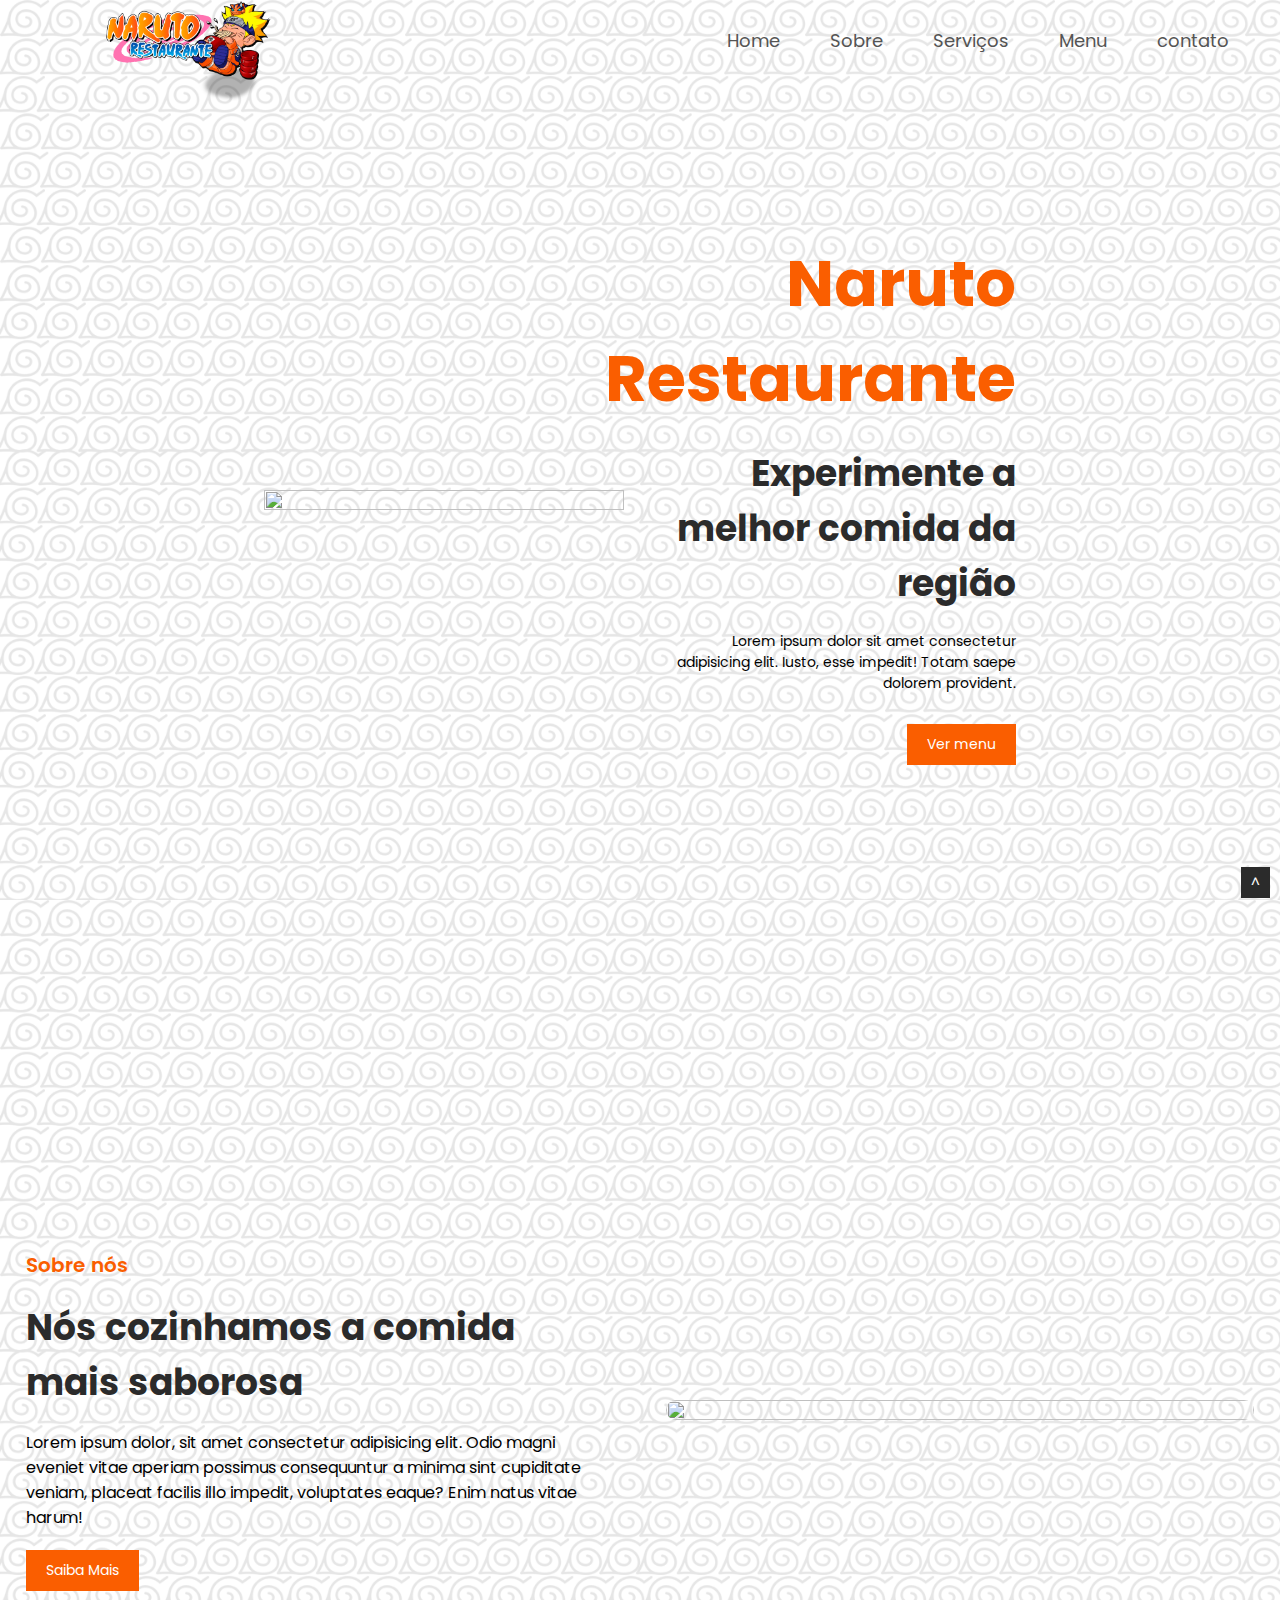
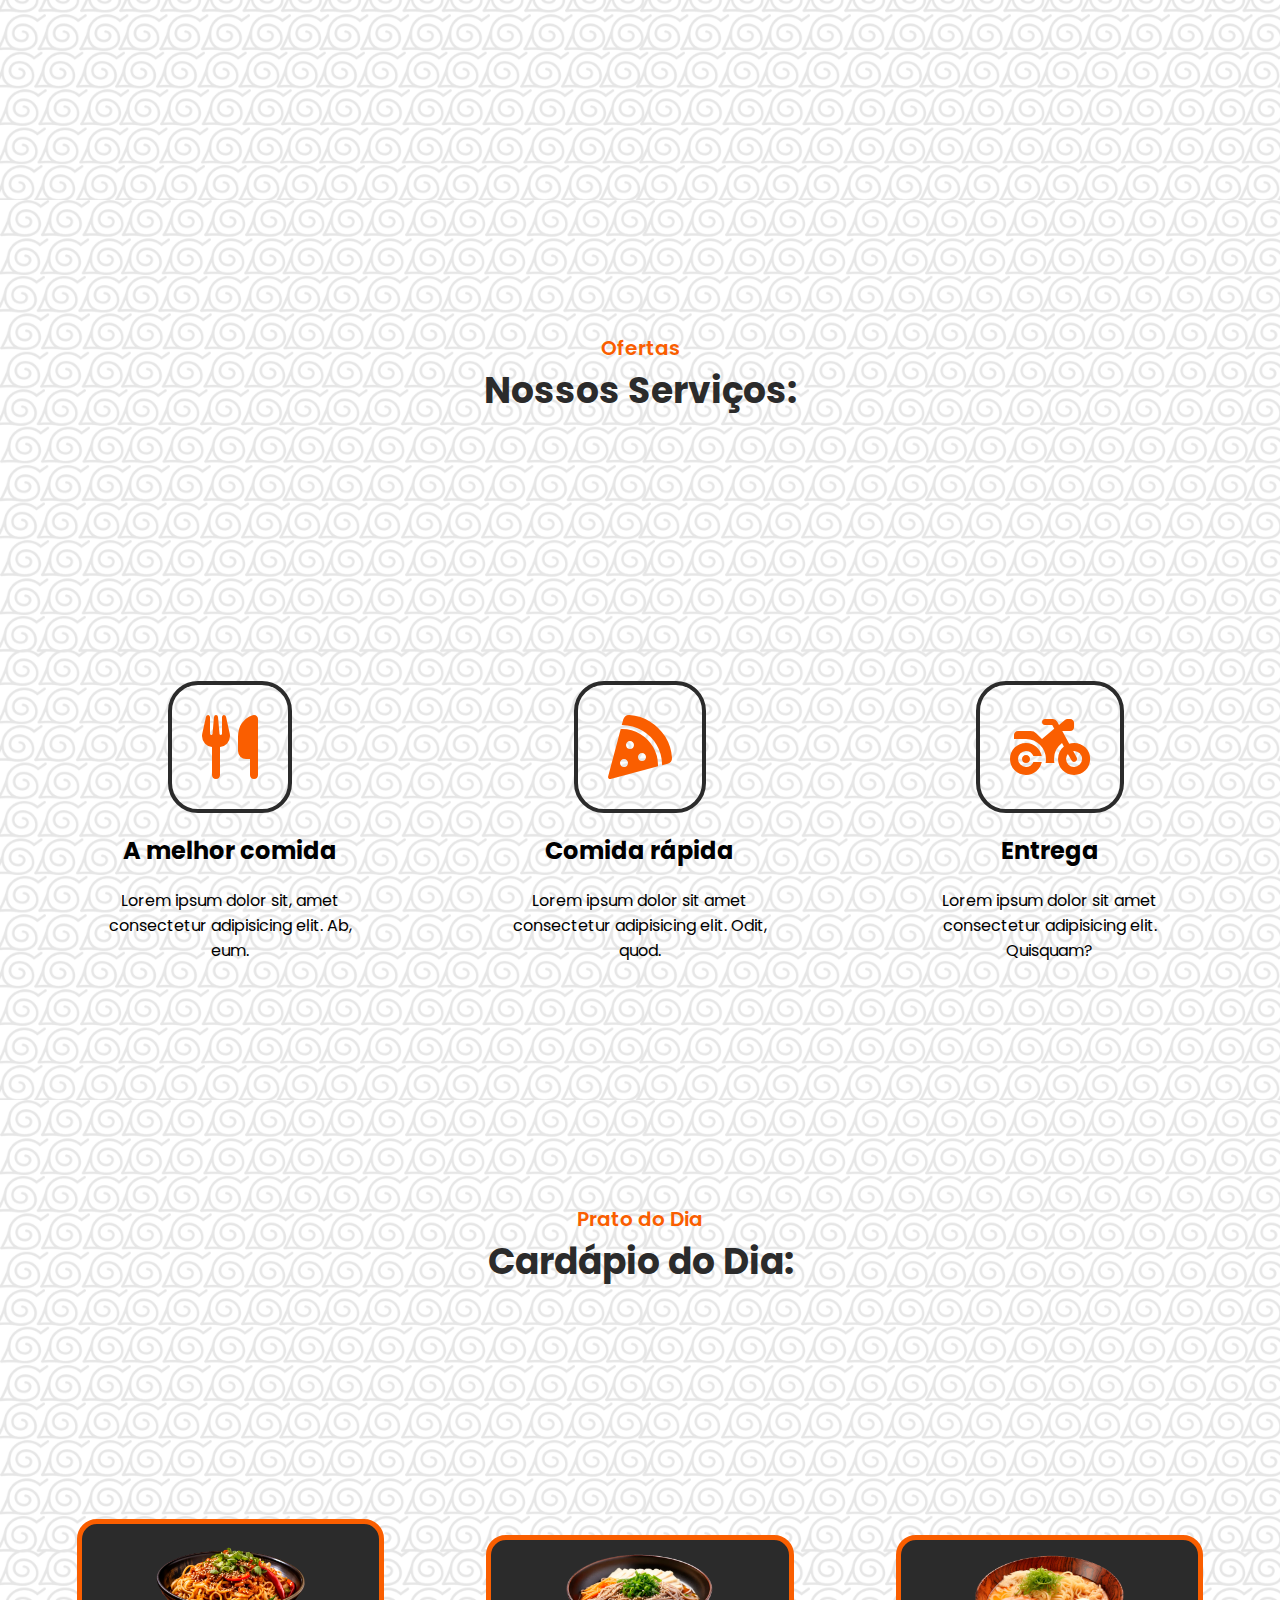
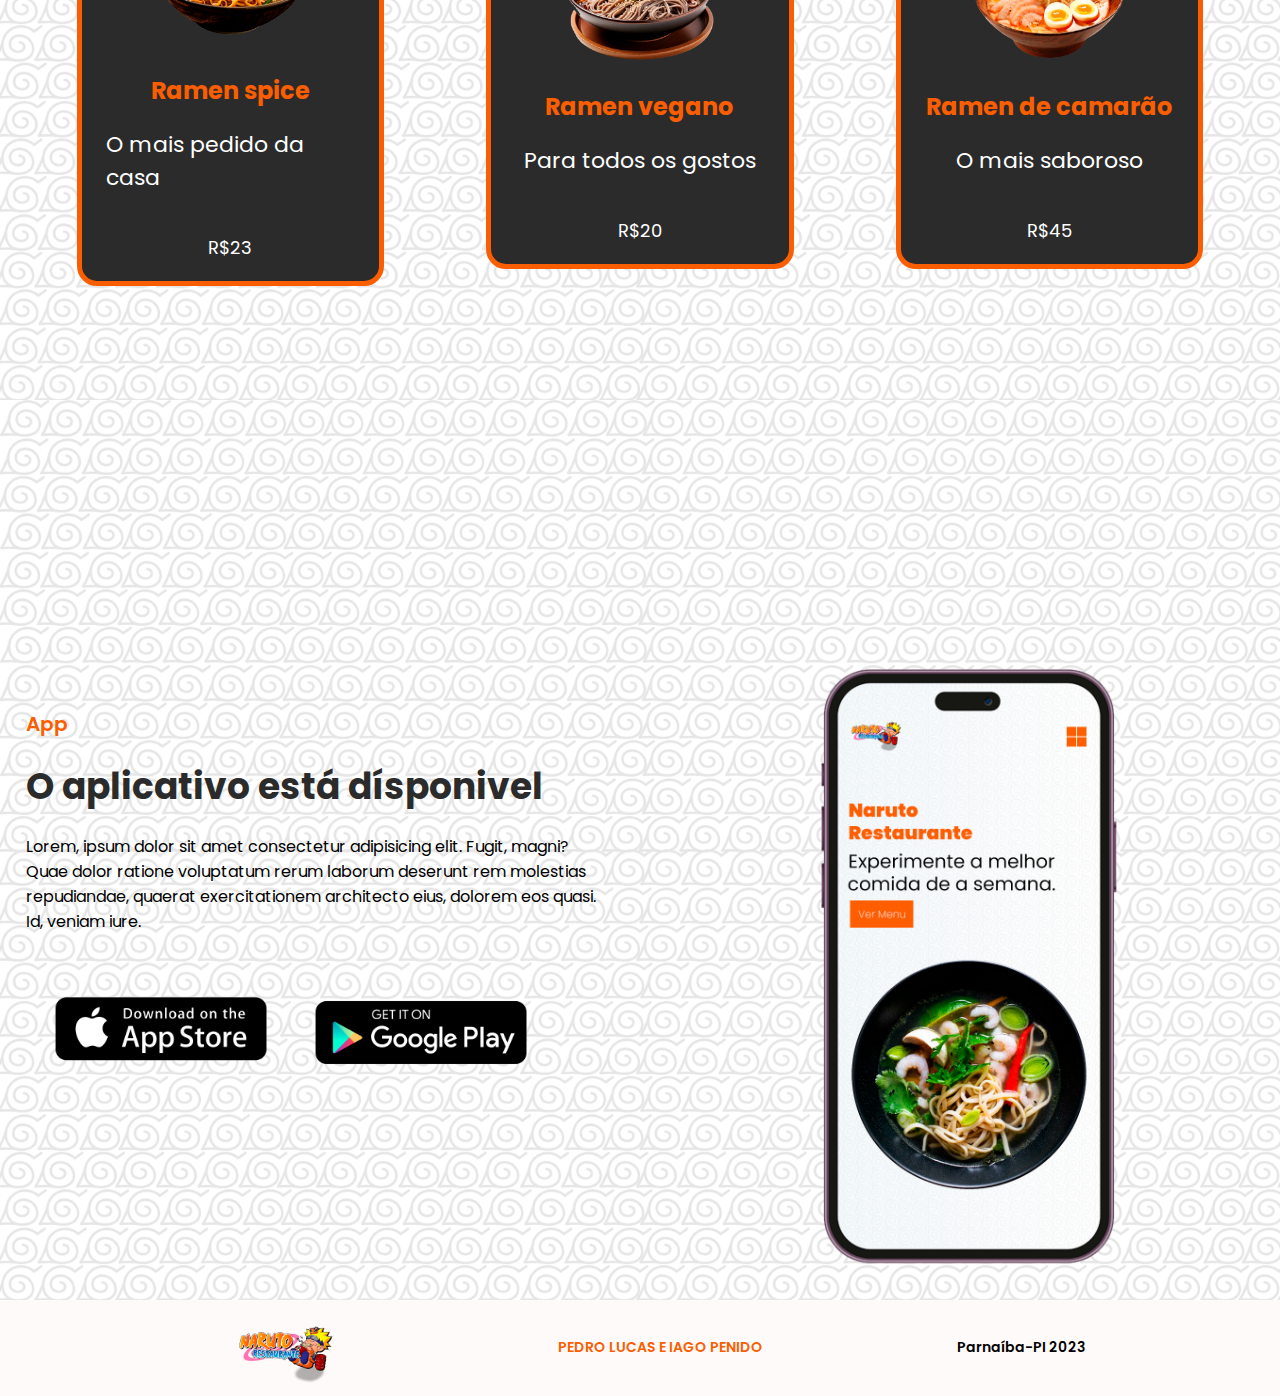
==== projeto uespi/index.html @ e23985d0 "Add files via upload" ====
<html lang="pt-BR">

<head>
    <meta charset="UTF-8">
    <meta name="viewport" content="width=device-width, initial-scale=1.0">
    <title>FOOD / FRONT</title>
    <link rel="stylesheet" href="style.css">
    <link rel="stylesheet" href="https://cdnjs.cloudflare.com/ajax/libs/font-awesome/6.1.1/css/all.min.css" </head>

<body>

    <!--aqui começa o home-->
    <header class="max-width bg" id="home">
        <div class="container">
            <div class="menu">
                <div class="logo"></div>
                <div class="desktop-menu">
                    <ul>
                        <li><a href="#home">Home</a></li>
                        <li><a href="#about">Sobre</a></li>
                        <li><a href="#service">Serviços</a></li>
                        <li><a href="#menu">Menu</a></li>
                        <li><a href="#contact">contato</a></li>
                    </ul>
                </div>
            </div>
            <div class="call">
                <div class="left">
                    <img src="image/ramen 1.png" alt="">
                </div>
                <div class="right">
                    <h1 class="color-laranja text-gd">Naruto Restaurante</h1>
                    <h2 class="color-cinza-1 text-md">Experimente a melhor comida da região</h2>
                    <p class="text-pq">Lorem ipsum dolor sit amet consectetur adipisicing elit.
                        Iusto, esse impedit! Totam saepe dolorem provident.</p>
                    <button>Ver menu</button>
                </div>
            </div>
        </div>
        <button id="back-to-top">^</button>

    </header>

    <!--aqui começa o about-->


    <section class="max-width bg" id="about">
        <div class="container">
            <div class="call">
                <div class="left">
                    <span class="text-title color-laranja">Sobre nós</span>
                    <h2 class="text-md color-cinza-1">Nós cozinhamos a comida mais saborosa</h2>
                    <p>Lorem ipsum dolor, sit amet consectetur adipisicing elit.
                        Odio magni eveniet vitae aperiam possimus consequuntur a minima sint cupiditate veniam, placeat
                        facilis illo impedit, voluptates eaque? Enim natus vitae harum!</p>
                    <button>Saiba Mais</button>
                </div>
                <div class="right">
                    <img src="image/macarrão.png" alt="">
                </div>

            </div>
        </div>
    </section>

    <!--aqui começa o service-->


    <section class="max-width bg" id="service">
        <div class="container">
            <div class="content">
                <div class="titulo">
                    <span class="text-title color-laranja">Ofertas</span>
                    <h2 class="text-md color-cinza-1">Nossos Serviços:</h2>
                </div>
                <div class="down">
                    <div class="box">
                        <i class="fa fa-cutlery text-gd color-laranja"></i>
                        <h2>A melhor comida</h2>
                        <p>Lorem ipsum dolor sit, amet consectetur adipisicing elit. Ab, eum.</p>
                    </div>
                    <div class="box">
                        <i class="fa-solid fa-pizza-slice text-gd color-laranja"></i>
                        <h2>Comida rápida</h2>
                        <p>Lorem ipsum dolor sit amet consectetur adipisicing elit. Odit, quod.</p>
                    </div>
                    <div class="box">
                        <i class="fa fa-motorcycle text-gd color-laranja"></i>
                        <h2>Entrega</h2>
                        <p>Lorem ipsum dolor sit amet consectetur adipisicing elit. Quisquam?</p>
                    </div>
                </div>
            </div>
        </div>
    </section>



    <section class="max-width bg" id="menu">
        <div class="container">
            <div class="content">
                <div class="titulo">
                    <span class="text-title color-laranja">Prato do Dia</span>
                    <h2 class="text-md color-cinza-1">Cardápio do Dia:</h2>
                </div>
                <div class="down">
                    <div class="box">
                        <img src="image/ramen-3.png" alt="">
                        <h2 class="color-laranja">Ramen spice</h2>
                        <p class="text-md">O mais pedido da casa</p>
                        <p>R$23</p>
                    </div>
                    <div class="box">
                        <img src="image/ramen-4.png" alt="">
                        <h2 class="color-laranja">Ramen vegano</h2>
                        <p class="text-md">Para todos os gostos</p>
                        <p>R$20</p>
                    </div>
                    <div class="box">
                        <img src="image/ramen-5.png" alt="">
                        <h2 class="color-laranja">Ramen de camarão</h2>
                        <p class="text-md">O mais saboroso</p>
                        <p>R$45</p>
                    </div>
                </div>
            </div>
        </div>
    </section>


    <section class="max-width bg" id="contact">
        <div class="container">
            <div class="call">
                <div class="left">
                    <span class="text-title color-laranja">App</span>
                    <h2 class="text-md color-cinza-1">O aplicativo está dísponivel</h2>
                    <p>Lorem, ipsum dolor sit amet consectetur adipisicing elit. Fugit, magni? Quae dolor ratione
                        voluptatum
                        rerum laborum deserunt rem molestias repudiandae, quaerat exercitationem architecto eius,
                        dolorem
                        eos quasi. Id, veniam iure.</p>
                    <div class="info">
                        <img src="image/appel.png" alt="">
                        <img src="image/google.png" alt="">
                    </div>
                </div>
                <div class="right">
                    <img src="image/Celular.png" alt="">
                </div>
            </div>
        </div>
    </section>

    <footer>
        <div class="container">
            <img src="image/logo.png" alt="">
            <p class="text-pq"><span class="color-laranja">PEDRO LUCAS E IAGO PENIDO</span></p>
            <p class="text-pq">Parnaíba-PI 2023</p>
        </div>
    </footer>
    <script>
        var btn = document.querySelector("#back-to-top");

        btn.addEventListener("click", function () {
            window.scrollTo(0, 0);
        })
    </script>
</body>

</html>
---- projeto uespi/style.css ----
@import url('https://fonts.googleapis.com/css2?family=Poppins:ital,wght@0,100;0,200;0,300;0,400;0,500;0,600;0,700;0,800;0,900;1,100;1,200;1,300;1,400;1,500;1,600;1,700;1,800;1,900&display=swap');*{
    margin: 0;
    padding: 0;
    box-sizing: border-box;
    font-family: 'Poppins', sans-serif;
}

html,body{
    height: 100%;
}

.max-width{
    width: 100%;
    min-height: 100vh;
}

.bg{
    background: url('image/bg.png') no-repeat;
    background-size: cover;
    height: auto;
}

.container{
    max-width: 1330px;
    margin: 0 auto;
    display: flex;
    align-items: center;
    justify-content: center;
    min-height: 100vh;
}

.menu{

    width: 100%;
    height: 80px;
    display: flex;
    align-items: center;
    justify-content: space-between;
    padding: 0 2%;

}

.logo{
    background: url(image/logo.png) no-repeat;
    background-size: contain;
    width: 300px;
    height: 170px;
    position: relative;
    z-index: 9;
}

.text-gd{
    font-size: 64px;
}

.text-md{
    font-size: 36px;
}

.text-pq{
    font-size: 14px;
}

.text-title{
    font-size: 20px;
    font-weight: 600;
}

.color-laranja{
    color: #fa5e00;
}

.color-cinza-1{
    color: #2b2b2b;
}

.color-cinza-2{
    color:#545454;
}

.call{
    display: flex;
    align-items: center;
    margin-top: 120px;
}

.left{
    width: 50%;
    min-height: 600px;
    max-height: 800px;
    display: flex;
    align-items: center;
    justify-content: center;
    padding: 0 2%;
}

.right{
    width: 50%;
    min-height: 600px;
    max-height: 800px;
    display: flex;
    align-items: center;
    justify-content: center;
    padding: 0 2%;
}

img{
    width: 100%;
    height: 100%;
    object-fit: cover;
}

button{
    padding: 10px 20px;
    background: #fa5e00;
    color: #fff;
    font-size: 14px;
    border: none;
    cursor: pointer;
    transition: 0.3s ease;
}

button:hover{
    border: 1px solid #fa5e00;
    background: #fff;
    color: #fa5e00;

}

.content{
    display: flex;
    align-items: center;
    justify-content:space-evenly;
    flex-direction: column;
    padding: 0 2%;
    width: 100%;
    min-height: 800px;
}

.down{
    display: flex;
    align-items: center;
    justify-content: space-around;
    width: 100%;
    min-height: 300px;
}

.titulo{
    width: 100%;
    min-height: 250px;
    display: flex;
    align-items: center;
    justify-content: flex-start;
    flex-direction: column;
}

.box{
    width: 25%;
    min-height: 125px;
    display: flex;
    align-items: center;
    justify-content: center;
    flex-direction: center;
    flex-direction:column;
    padding: 0 2%;
}

.info{
    display: flex;
}

.desktop-menu ul{
    display: flex;
}

.desktop-menu ul li a{
    text-decoration: none;
    color: #545454;
    font-size: 18px;
}

.desktop-menu ul li a:hover{

    color: #fa5e00;
    font-weight: 500;

}

#back-to-top{
    position: fixed;
    bottom: 2px;
    right: 10px;
    padding: 5px 10px;
    background: #2b2b2b;
}

body::-webkit-scrollbar{
    width: 12px;
}

body::-webkit-scrollbar-track{
    background: #fff;
}

body::-webkit-scrollbar-thumb{
    border-radius: 20px;
    background-color: #2b2b2b;
    border: 1px solid #fff;
}

.desktop-menu ul li{
    padding: 0 25px;
    list-style-type: none;
}

#home .container{
    flex-direction: column;
    justify-content: flex-start;
}

#home .right{
    flex-direction: column;
    align-items: flex-end;
}

#home .right h1{
    text-align: end;
}
#home .right h2{
    text-align: end;
    margin-top: 20px;
}

#home .right p{
    text-align: end;
    margin-top: 20px;
}

#home .right button{
    margin-top: 30px;
}

#about .left{
    flex-direction: column;
    align-items: flex-start;
}

#about .left span{
    margin-top: 20px;
}

#about .left h2{
    margin-top: 20px;
}

#about .left p{
    margin-top: 20px;
}

#about .left button{
    margin-top: 20px;
}

#about .left button{
    margin-top: 20px;
}

#about .right img{
    border-radius: 30px;
}

#service .box i{
    border: 4px solid #2b2b2b;
    border-radius: 30px;
    padding: 30px;
    margin-top: 10px;
}

#service .box h2{
    margin-top: 20px;
    text-align: center;
}

#service .box p{
    margin-top: 20px;
    text-align: center;
}

#menu .box{
    background: #2b2b2b;
    border-radius: 20px;
    margin: 10px;
    border: 5px solid #fa5e00;
}

#menu .box img{
    width: 80%;
    height: auto;
    margin-top: 5px;

}
#menu .box h2{
    margin-top: 20px;
}

#menu .box p{
    margin-top: 20px;
    font-size: 18px;
    color: #fff;
    margin-bottom: 20px;
}

#menu .box .text-md{
    font-size: 22px;
}

#contact .left{
    flex-direction: column;
    align-items: flex-start;
}

#contact .left h2{
    margin-top: 20px;
}

#contact .left p{
    margin-top: 20px;
}

#contact .left .info img{
    width: 250px;
    margin-top: 20px;
    margin-left: 10px;
    cursor: pointer;
}

#contact .right img{
    width: 80%;
    height: auto;
    margin-top: 120px;
}

footer .container{
    width: 100%;
    min-height: 80px;
    display: flex;
    align-items: center;
    justify-content: space-evenly;
    background: #fffafa;
}

footer .container img{
    width: 170px;
    object-fit: contain;
}

footer .container p{
    font-weight: 600;
}
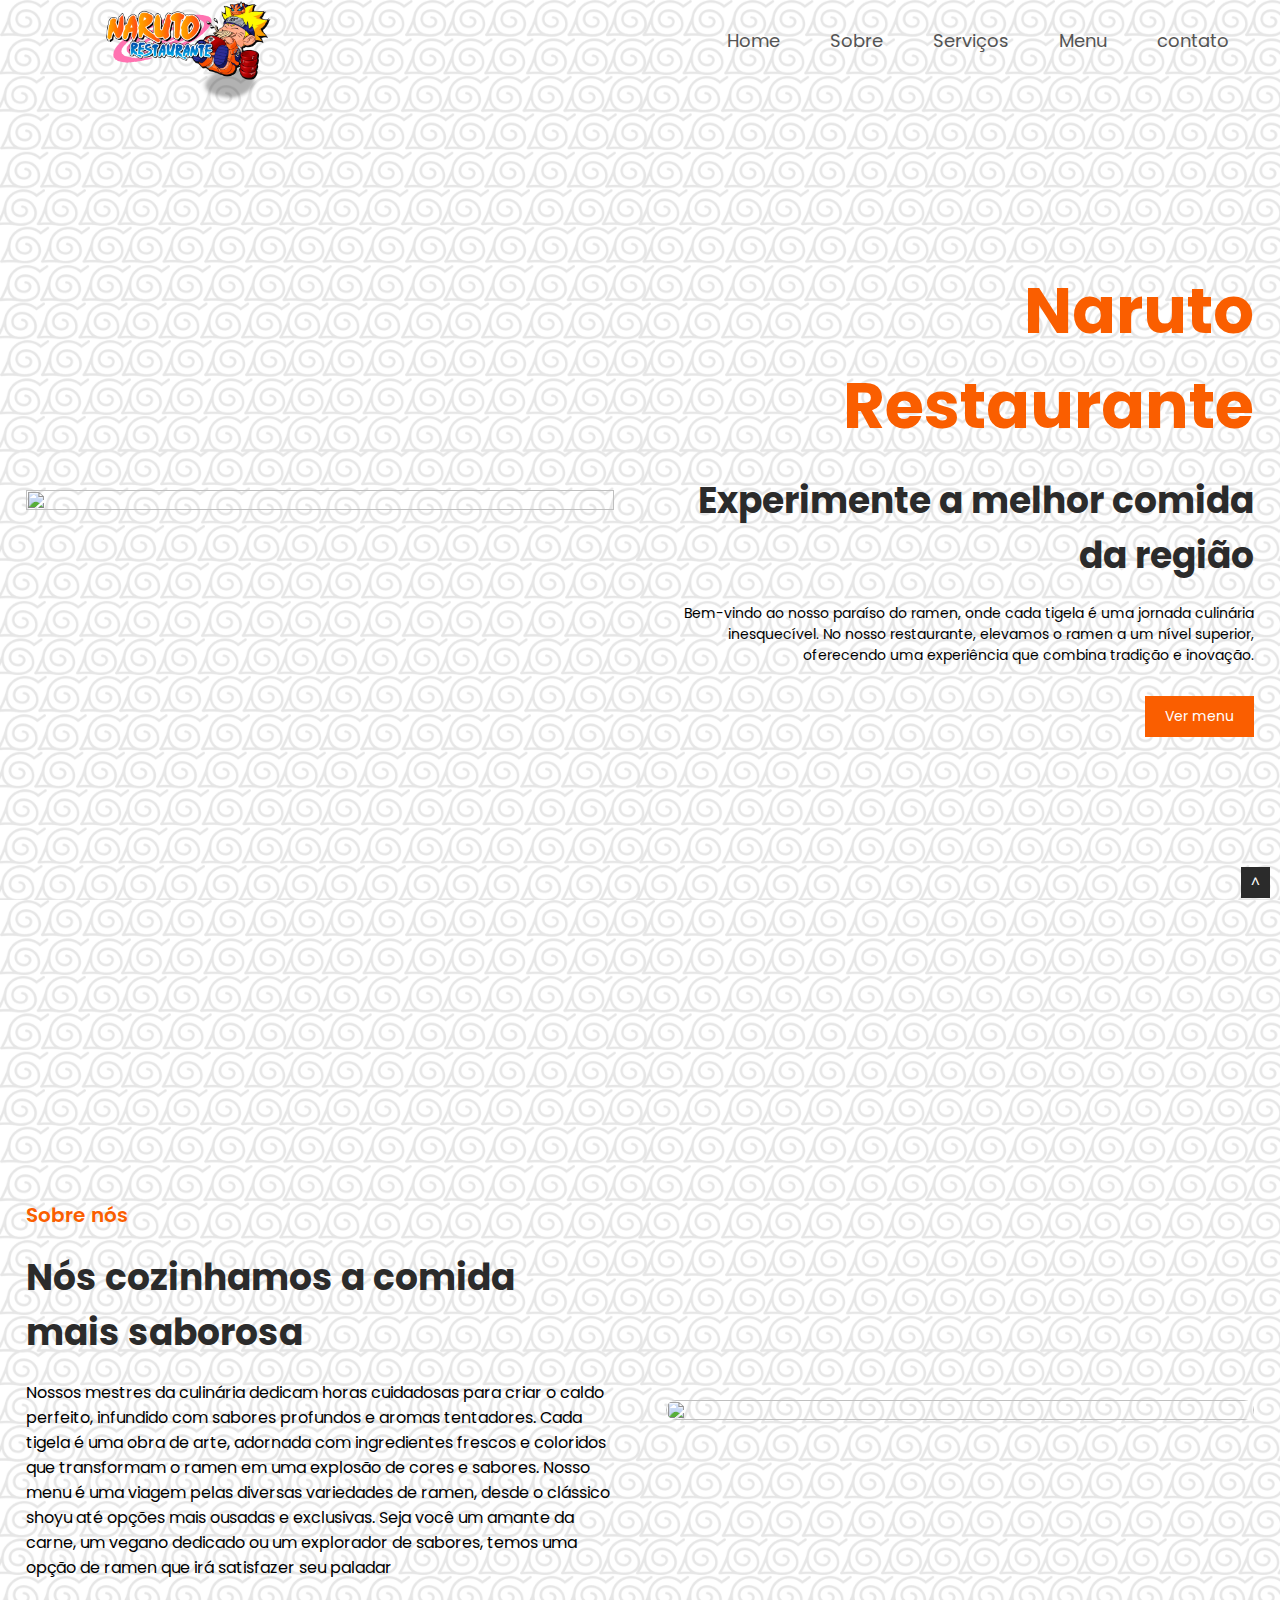
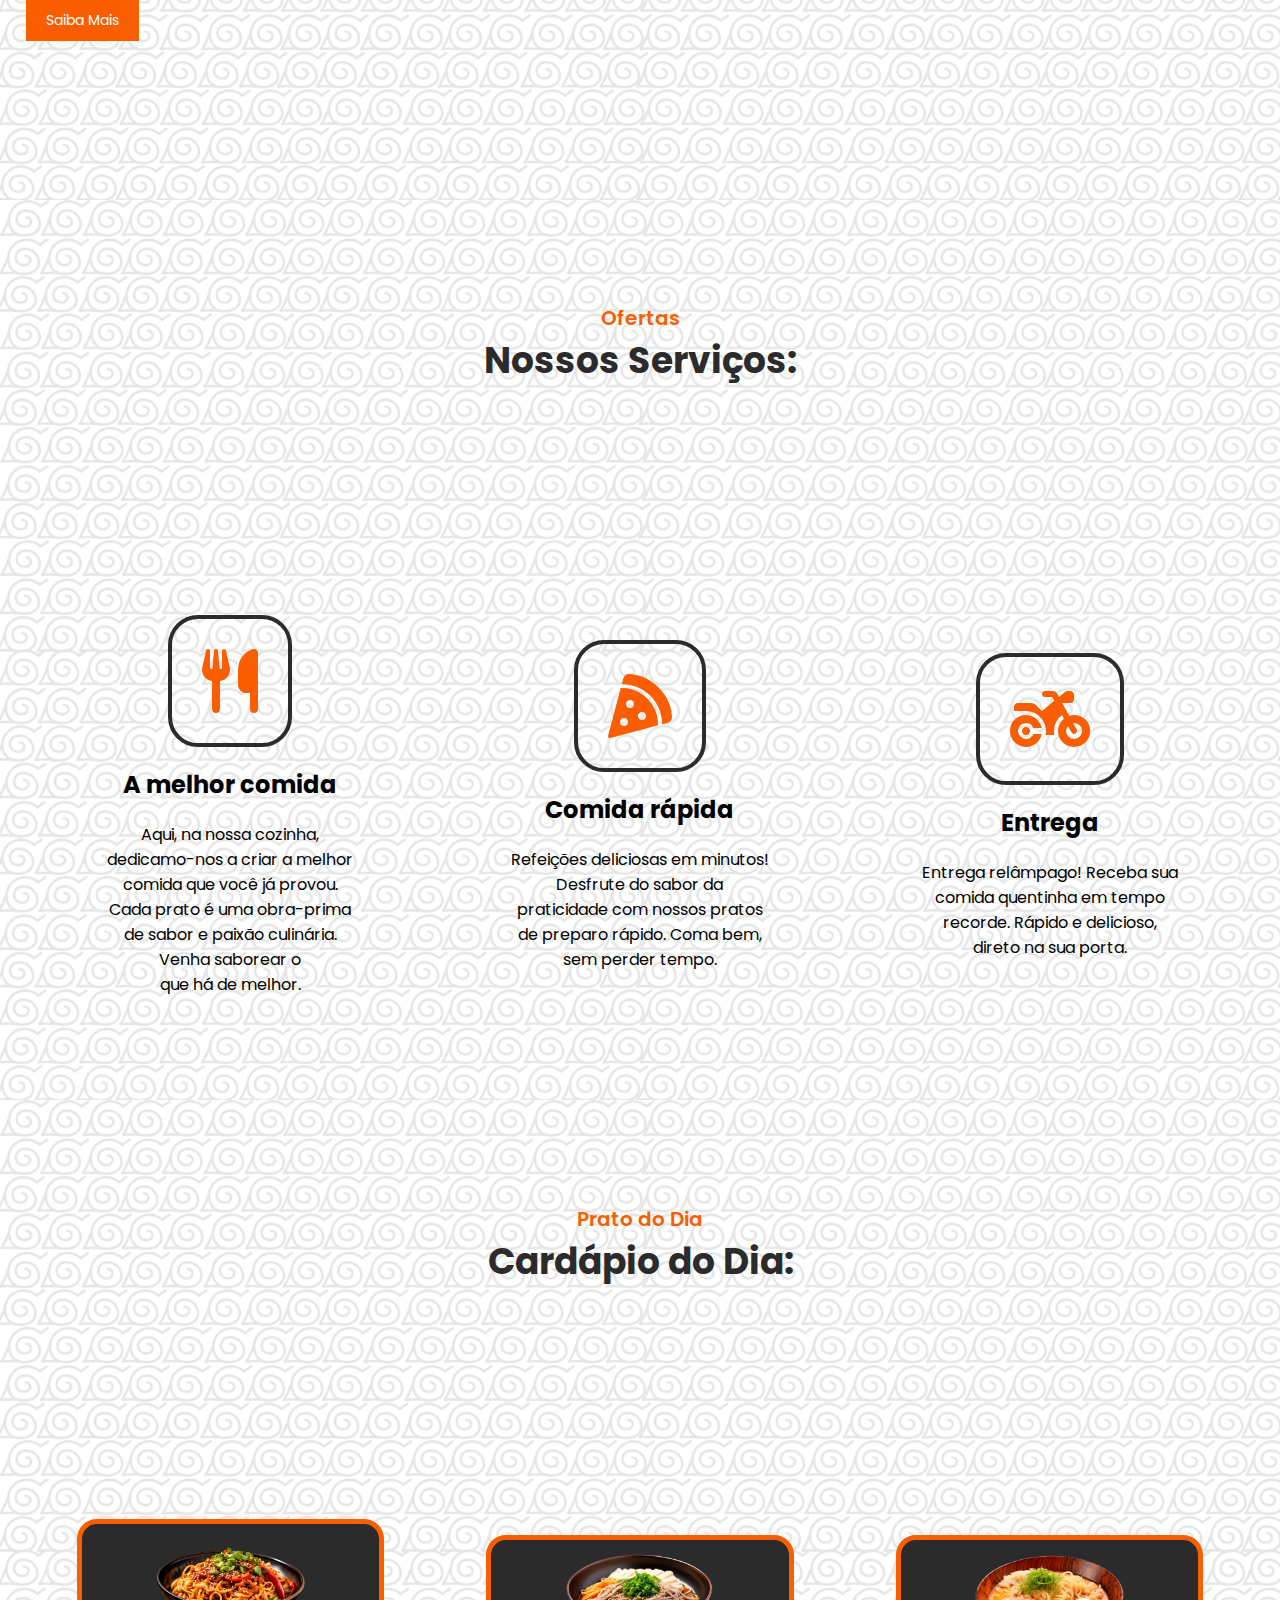
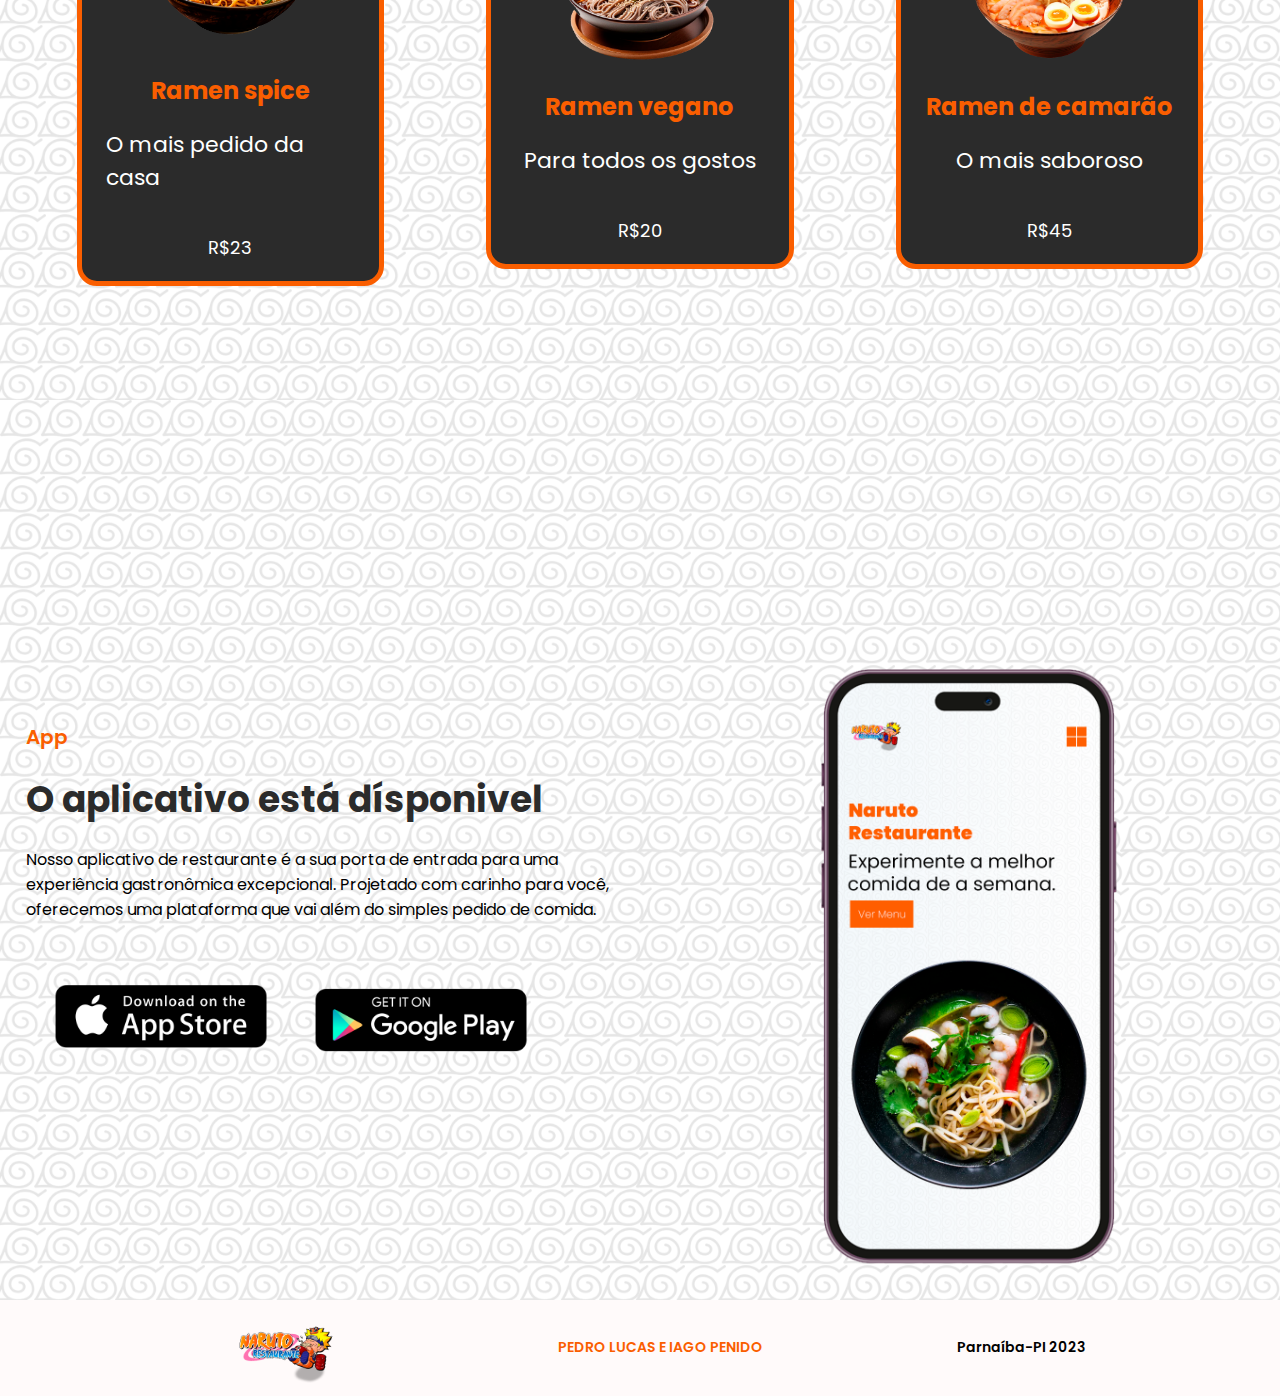
==== commit f29632af: "Add files via upload" ====
--- a/projeto uespi/index.html
+++ b/projeto uespi/index.html
@@ -23,6 +23,17 @@
                         <li><a href="#contact">contato</a></li>
                     </ul>
                 </div>
+
+                <div class="mobile-menu" onclick="myFunction()">
+                    <i class="fa-solid fa-bars"></i>
+                    <ul id="myLinks">
+                        <li><a href="#home">Home</a></li>
+                        <li><a href="#about">Sobre</a></li>
+                        <li><a href="#service">Serviços</a></li>
+                        <li><a href="#menu">Menu</a></li>
+                        <li><a href="#contact">contato</a></li>
+                    </ul>
+                </div>
             </div>
             <div class="call">
                 <div class="left">
@@ -31,9 +42,10 @@
                 <div class="right">
                     <h1 class="color-laranja text-gd">Naruto Restaurante</h1>
                     <h2 class="color-cinza-1 text-md">Experimente a melhor comida da região</h2>
-                    <p class="text-pq">Lorem ipsum dolor sit amet consectetur adipisicing elit.
-                        Iusto, esse impedit! Totam saepe dolorem provident.</p>
-                    <button>Ver menu</button>
+                    <p class="text-pq">Bem-vindo ao nosso paraíso do ramen, onde cada tigela é uma jornada culinária
+                        inesquecível. No nosso restaurante, elevamos o ramen a um nível superior, oferecendo uma
+                        experiência que combina tradição e inovação.</p>
+                    <a href="index-2.html"><button>Ver menu</button></a>
                 </div>
             </div>
         </div>
@@ -50,9 +62,13 @@
                 <div class="left">
                     <span class="text-title color-laranja">Sobre nós</span>
                     <h2 class="text-md color-cinza-1">Nós cozinhamos a comida mais saborosa</h2>
-                    <p>Lorem ipsum dolor, sit amet consectetur adipisicing elit.
-                        Odio magni eveniet vitae aperiam possimus consequuntur a minima sint cupiditate veniam, placeat
-                        facilis illo impedit, voluptates eaque? Enim natus vitae harum!</p>
+                    <p>Nossos mestres da culinária dedicam horas cuidadosas para criar o caldo perfeito, infundido com
+                        sabores profundos e aromas tentadores. Cada tigela é uma obra de arte, adornada com ingredientes
+                        frescos e coloridos que transformam o ramen em uma explosão de cores e sabores.
+
+                        Nosso menu é uma viagem pelas diversas variedades de ramen, desde o clássico shoyu até opções
+                        mais ousadas e exclusivas. Seja você um amante da carne, um vegano dedicado ou um explorador de
+                        sabores, temos uma opção de ramen que irá satisfazer seu paladar</p>
                     <button>Saiba Mais</button>
                 </div>
                 <div class="right">
@@ -77,17 +93,20 @@
                     <div class="box">
                         <i class="fa fa-cutlery text-gd color-laranja"></i>
                         <h2>A melhor comida</h2>
-                        <p>Lorem ipsum dolor sit, amet consectetur adipisicing elit. Ab, eum.</p>
+                        <p>Aqui, na nossa cozinha, dedicamo-nos a criar a melhor comida que você já provou. Cada prato é
+                            uma obra-prima de sabor e paixão culinária. Venha saborear o que há de melhor.</p>
                     </div>
                     <div class="box">
                         <i class="fa-solid fa-pizza-slice text-gd color-laranja"></i>
                         <h2>Comida rápida</h2>
-                        <p>Lorem ipsum dolor sit amet consectetur adipisicing elit. Odit, quod.</p>
+                        <p>Refeições deliciosas em minutos! Desfrute do sabor da praticidade com nossos pratos de
+                            preparo rápido. Coma bem, sem perder tempo.</p>
                     </div>
                     <div class="box">
                         <i class="fa fa-motorcycle text-gd color-laranja"></i>
                         <h2>Entrega</h2>
-                        <p>Lorem ipsum dolor sit amet consectetur adipisicing elit. Quisquam?</p>
+                        <p> Entrega relâmpago! Receba sua comida quentinha em tempo recorde. Rápido e delicioso,
+                            direto na sua porta.</p>
                     </div>
                 </div>
             </div>
@@ -134,11 +153,10 @@
                 <div class="left">
                     <span class="text-title color-laranja">App</span>
                     <h2 class="text-md color-cinza-1">O aplicativo está dísponivel</h2>
-                    <p>Lorem, ipsum dolor sit amet consectetur adipisicing elit. Fugit, magni? Quae dolor ratione
-                        voluptatum
-                        rerum laborum deserunt rem molestias repudiandae, quaerat exercitationem architecto eius,
-                        dolorem
-                        eos quasi. Id, veniam iure.</p>
+                    <p>Nosso aplicativo de restaurante é a sua porta de entrada para uma experiência gastronômica
+                        excepcional. Projetado com carinho para você, oferecemos uma plataforma que vai além do simples
+                        pedido de comida.
+                    </p>
                     <div class="info">
                         <img src="image/appel.png" alt="">
                         <img src="image/google.png" alt="">
@@ -150,6 +168,7 @@
             </div>
         </div>
     </section>
+
 
     <footer>
         <div class="container">
@@ -164,6 +183,15 @@
         btn.addEventListener("click", function () {
             window.scrollTo(0, 0);
         })
+
+        function myFunction() {
+            var x = document.getElementById("myLinks")
+            if (x.style.display === "block") {
+                x.style.display = "none"
+            } else {
+                x.style.display = "block"
+            }
+        }
     </script>
 </body>
 
--- a/projeto uespi/style.css
+++ b/projeto uespi/style.css
@@ -186,6 +186,46 @@
 
 }
 
+
+.mobile-menu{
+    width: 95%;
+    height: auto;
+    position: absolute;
+    top: 5px;
+    background: #dcdcdc;
+    display: none;
+}
+
+.mobile-menu i{
+    cursor: pointer;
+    position: absolute;
+    right: 25px;
+    top: 10px;
+    font-size: 23px
+}
+
+.mobile-menu ul{
+
+    display: block;
+    text-align: center;
+}
+
+.mobile-menu ul li{
+    list-style-type: none;
+    padding: 10px 0;
+}
+
+.mobile-menu ul li a{
+    text-decoration: none;
+    font-weight: 600;
+    color: #2b2b2b;
+}
+
+.mobile-menu ul li a:hover{
+    color: #fa5e00;
+}
+
+
 #back-to-top{
     position: fixed;
     bottom: 2px;
@@ -356,4 +396,177 @@
 
 footer .container p{
     font-weight: 600;
+}
+
+@media screen and (max-width: 922px){
+
+.text-gd{
+    font-size: 54px;
+}
+
+.text-md{
+    font-size: 28px;
+}
+
+.text-pq{
+    font-size: 13px;
+}
+
+.text-title{
+    font-size: 18px;
+    }
+}
+
+@media screen  and (max-width: 740px) {
+
+.desktop-menu ul{
+    display: none;
+}
+
+.mobile-menu{
+    display: block;
+
+}
+.text-gd{
+    font-size: 42px;
+
+}
+
+.text-title{
+    font-size: 16px;
+}
+
+.titulo{
+    min-height: 150px;
+}
+
+.down{
+    justify-content: space-between;
+    flex-direction: column;
+    min-height: 600px;
+}
+
+.left{
+    width: 100%;
+    min-height: 300px;
+}
+.right{
+    width: 100%;
+    min-height: 300px;
+}
+
+.box{
+    width: 95%;
+}
+
+.call{
+    flex-direction: column;
+}
+
+img{
+    width: 60%;
+}
+
+
+#home .right{
+    align-items: center;
+}
+#home .right h1{
+    text-align: center;
+
+}
+#home .right h2{
+    text-align: center;
+
+}
+#home .right p{
+    text-align: center;
+
+}
+
+#about .left{
+    align-items: center;
+}
+
+#about .left h2{
+    text-align: center;
+
+}
+
+#about .left p{
+    text-align: center;
+
+}
+
+#about .right{
+    align-items: center;
+
+}
+
+
+#menu .box img{
+    width: 25%;
+    margin-top: 20px;
+}
+
+#menu .box h2{
+    margin-top: 10px;
+}
+
+#menu .box p{
+    font-size: 18px;
+    margin-top: 5px;
+    margin-bottom: 0;
+    color: #fff;
+}
+
+#contact .right img{
+    margin-top: 60px;
+}
+footer .container{
+    justify-content: space-evenly;
+    flex-direction: column;
+    height: 150px;
+}
+footer .container p{
+    margin-top: 20px;
+}
+}
+
+@media screen and (max-width: 740px){
+.logo{
+    width: 110px;
+    top: 5px;
+}
+
+#about .right{
+    margin-top: 80px;
+}
+
+#about .right img{
+    width: 60%;
+}
+
+#menu h2{
+    font-size: 18px;
+}
+#menu .box p{
+    font-size: 14px;
+}
+#menu .box text-md{
+    font-size: 14px;
+}
+
+#service .box i{
+    border: 3px solid #2b2b2b;
+    border-radius: 25px;
+    padding: 20px;
+    margin-top: 10px;
+}
+#service .box h2{
+    font-size: 18px;
+}
+#service .box p{
+    font-size: 14px;
+}
 }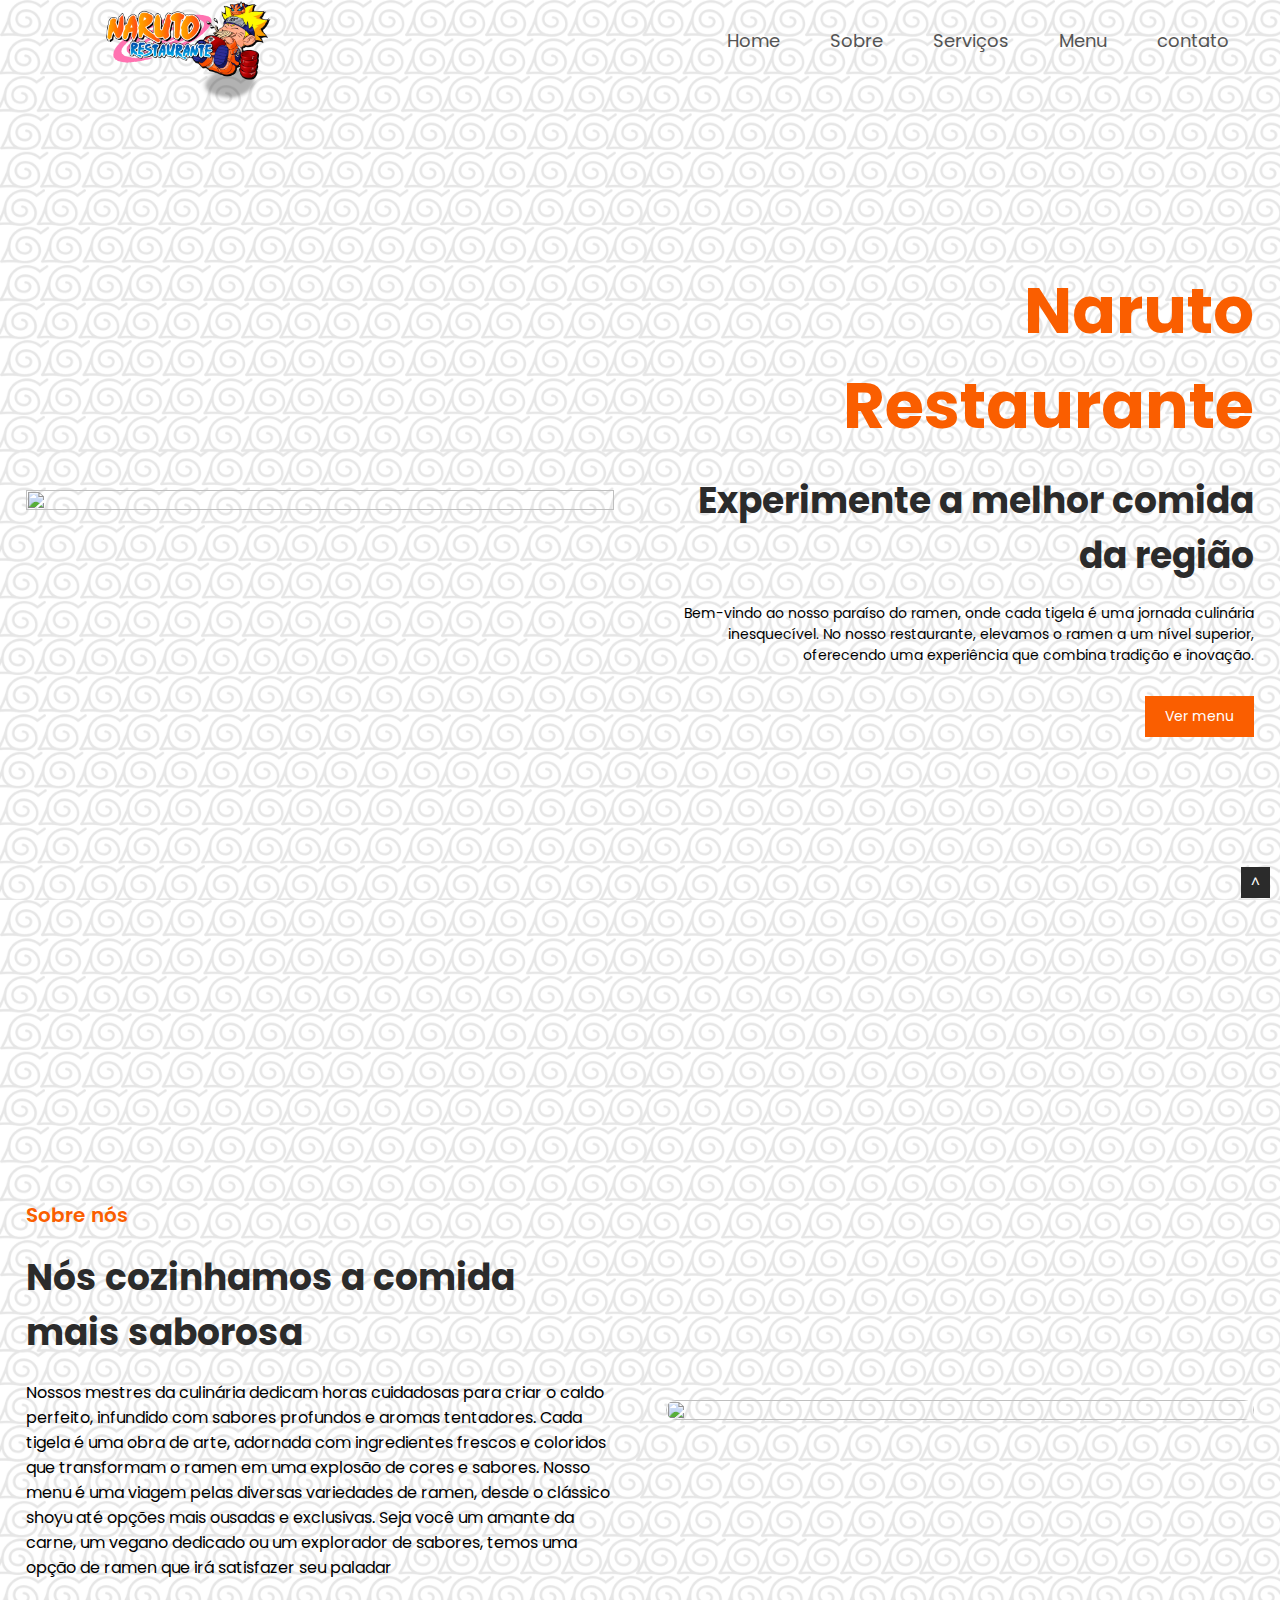
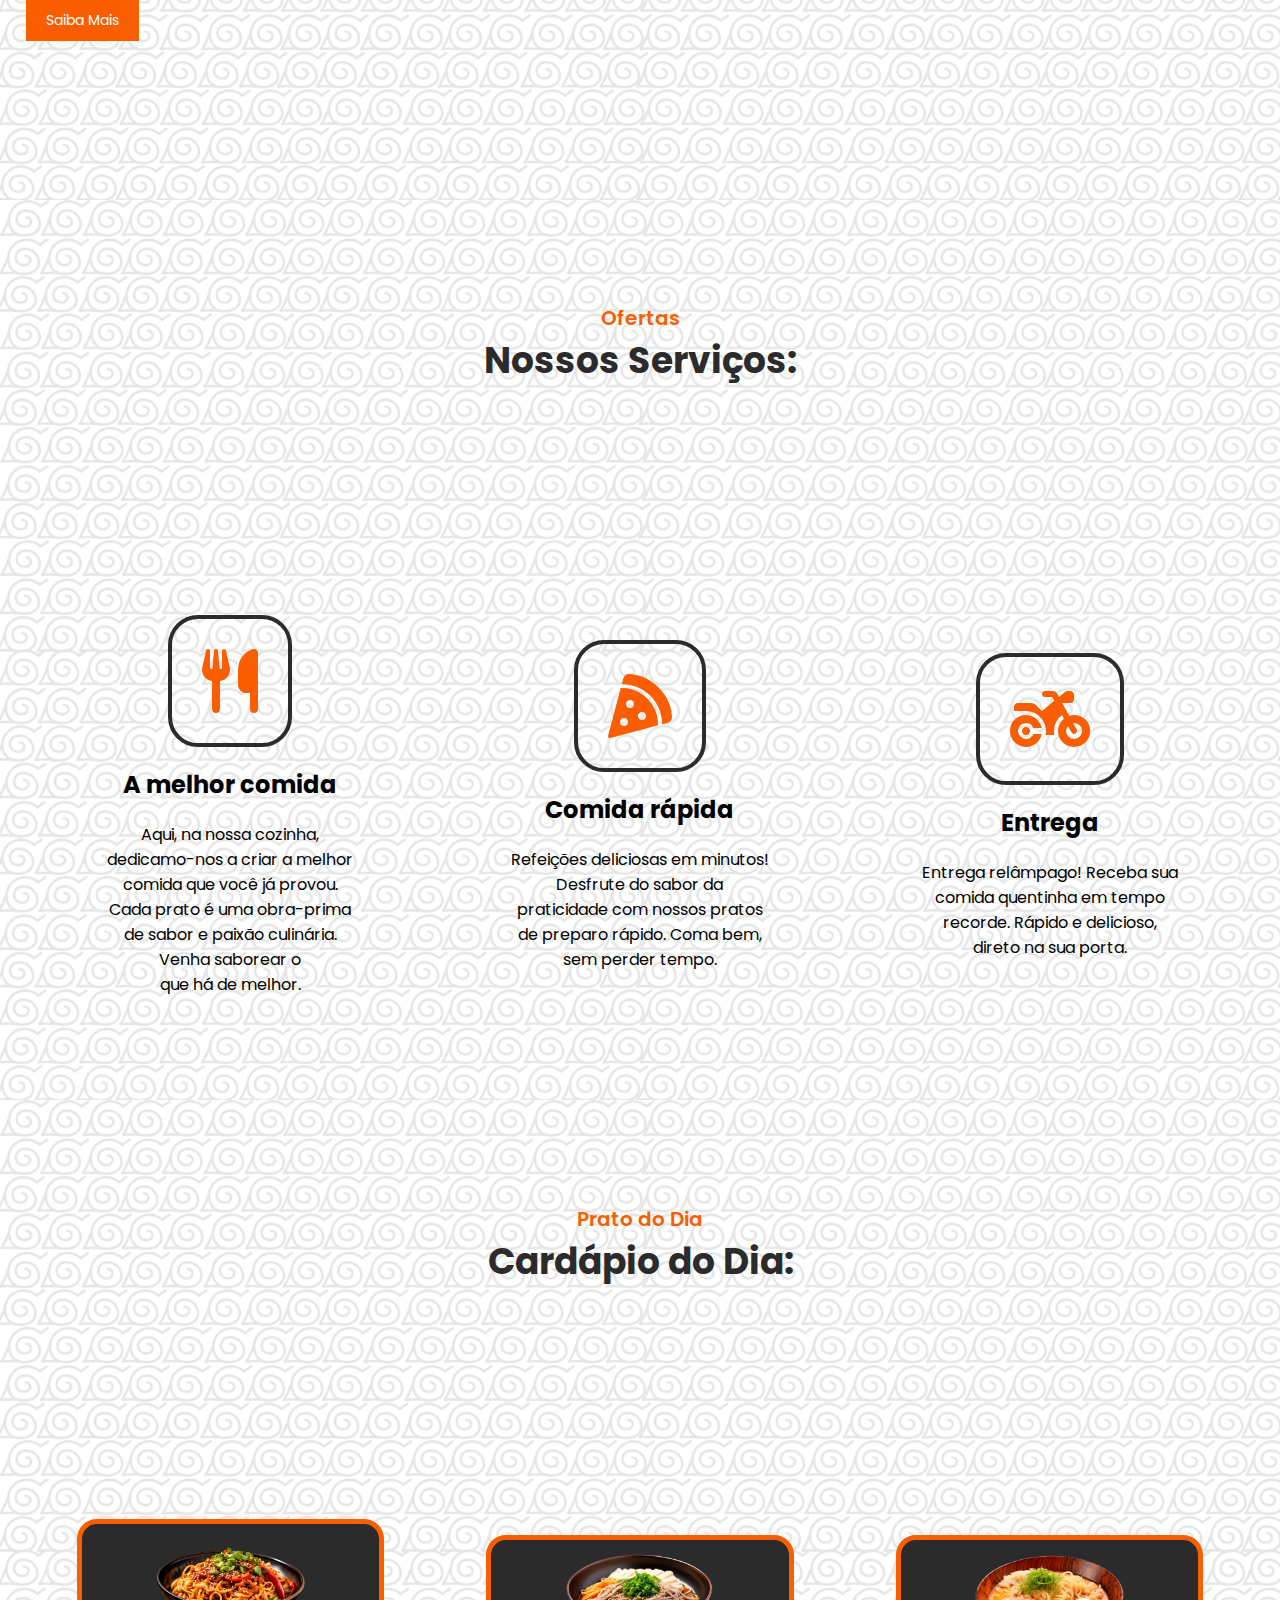
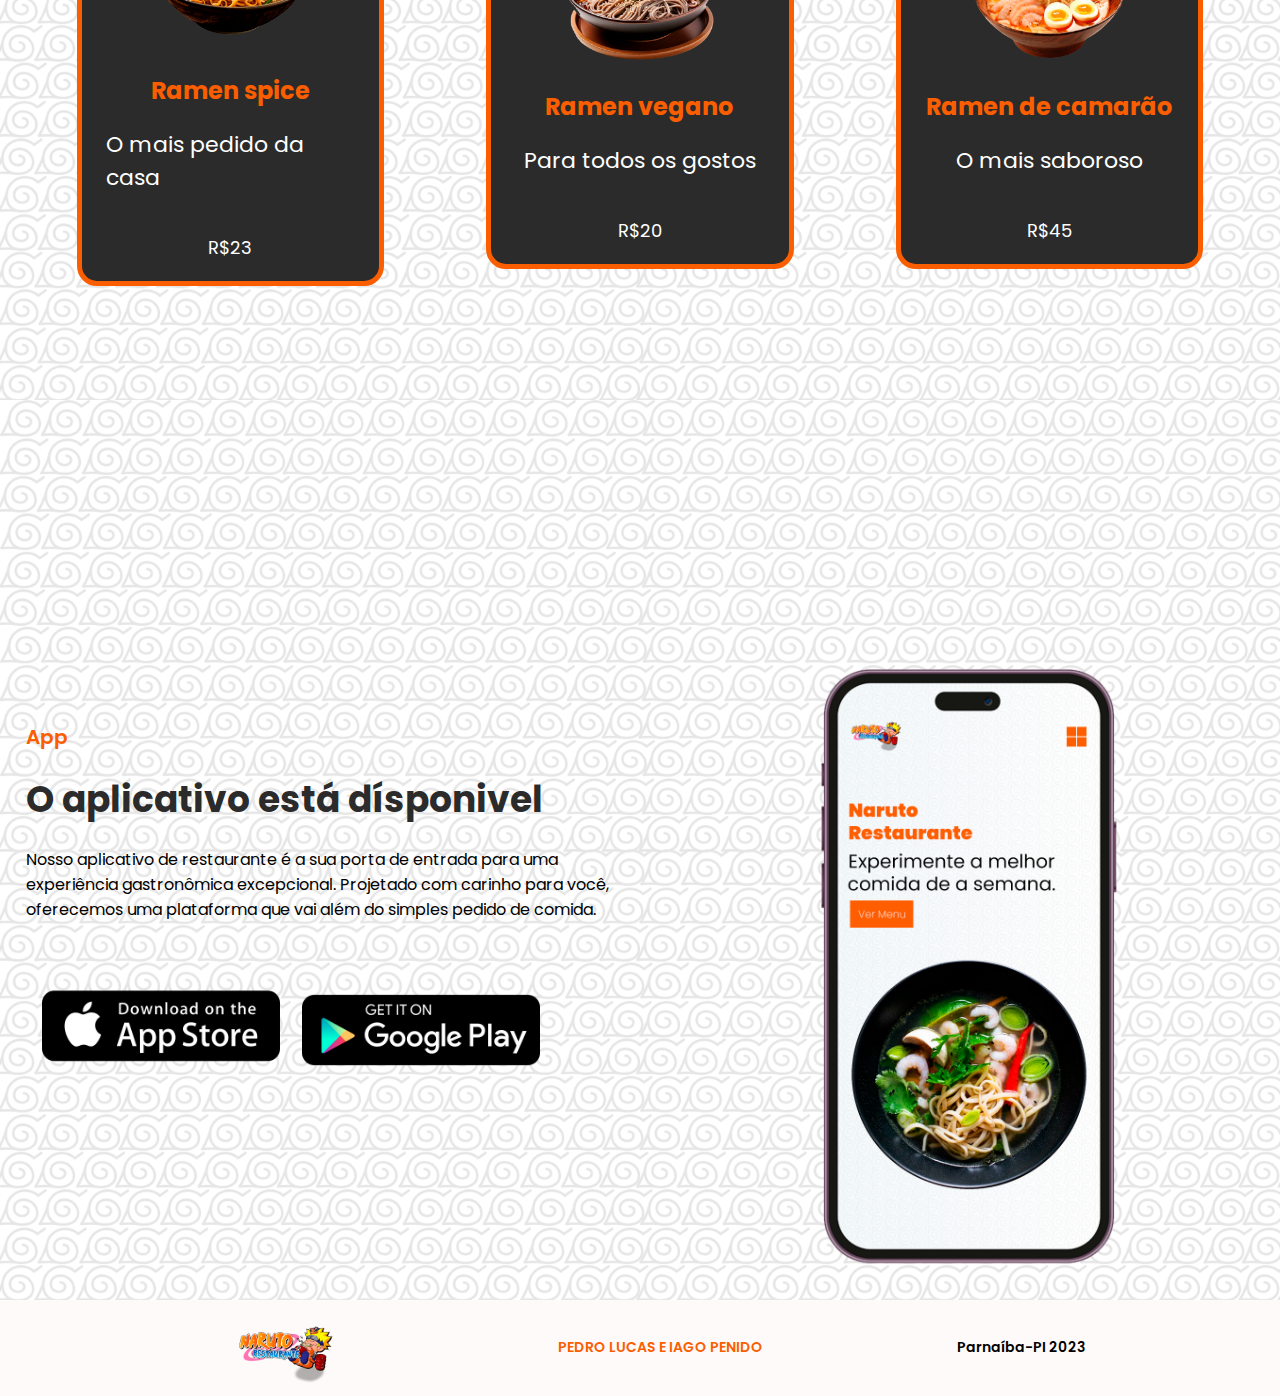
==== commit 64e86bfb: "Add files via upload" ====
--- a/projeto uespi/index.html
+++ b/projeto uespi/index.html
@@ -158,8 +158,9 @@
                         pedido de comida.
                     </p>
                     <div class="info">
-                        <img src="image/appel.png" alt="">
-                        <img src="image/google.png" alt="">
+                        <a href="https://www.apple.com/br/app-store/"><img src="image/appel.png" alt=""></a>
+                        <a href="https://play.google.com/store/games?hl=pt_BR&gl=US"><img src="image/google.png"
+                                alt=""></a>
                     </div>
                 </div>
                 <div class="right">
